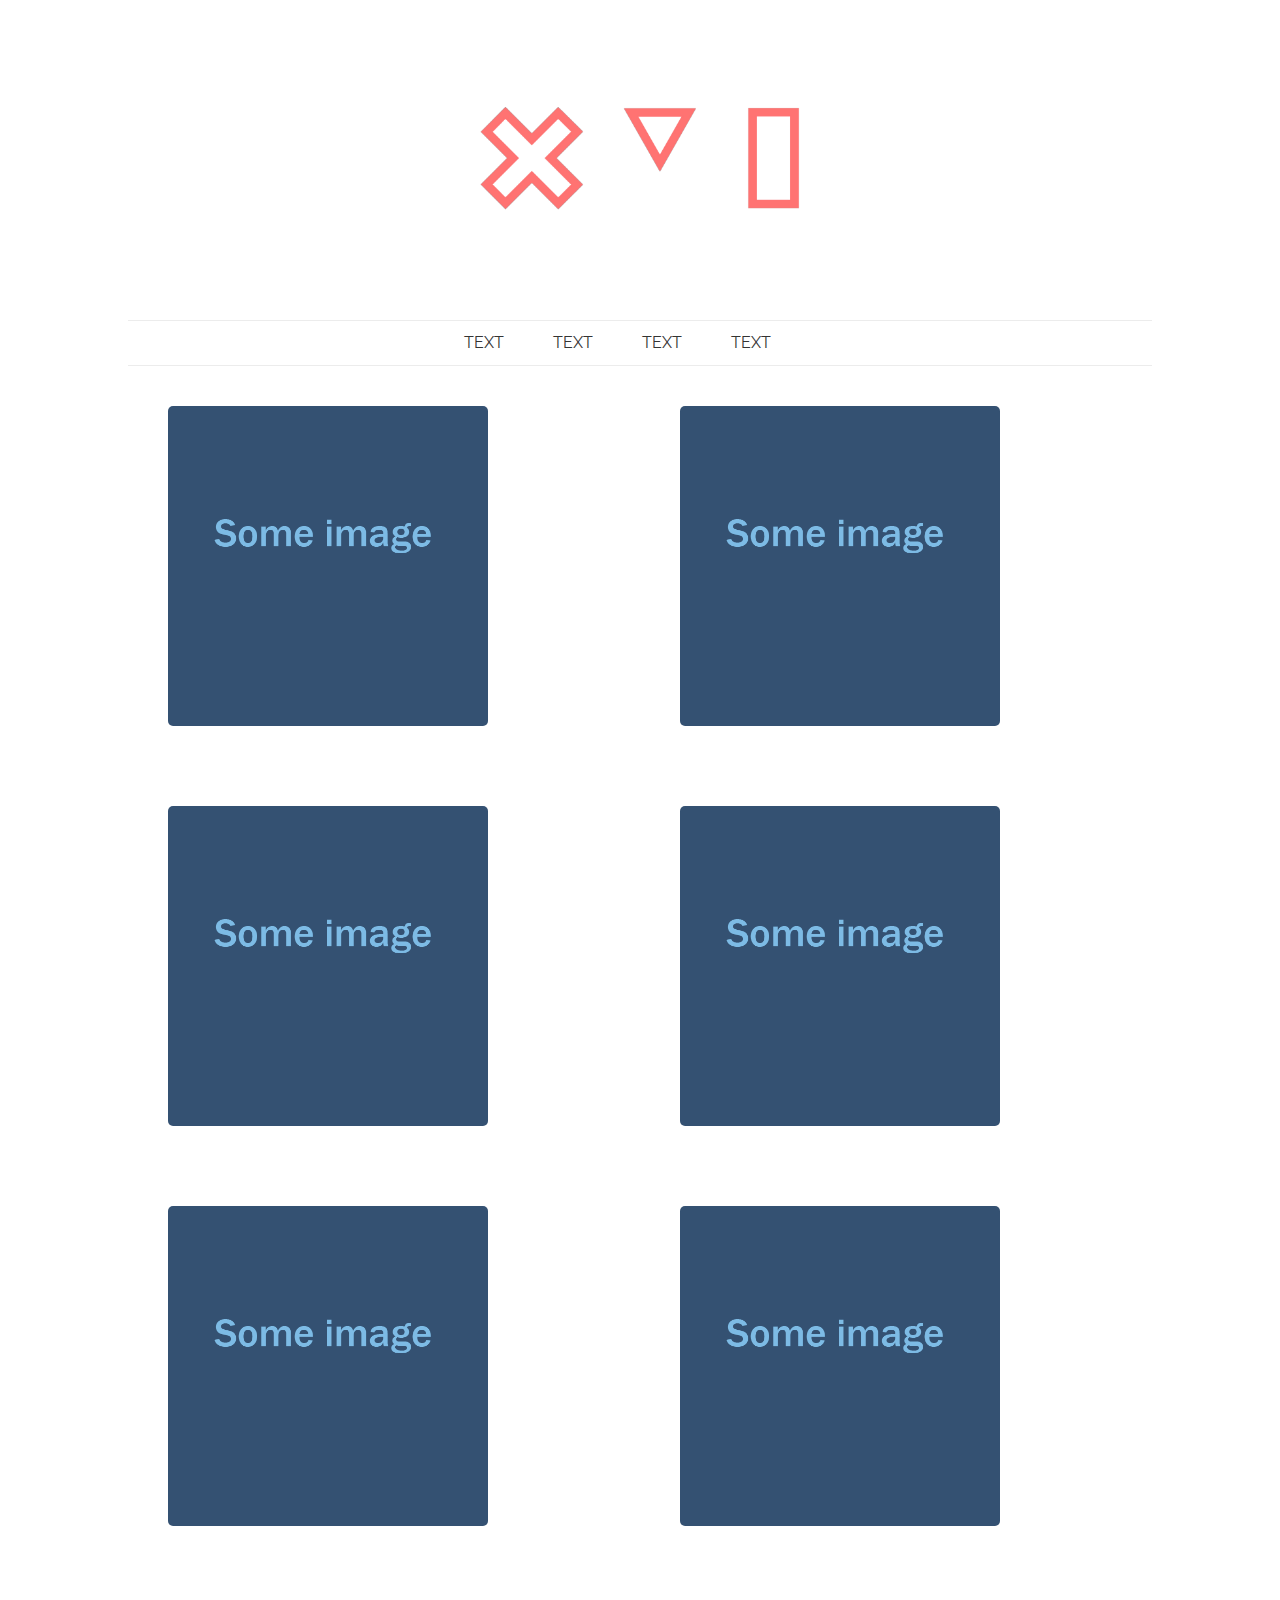
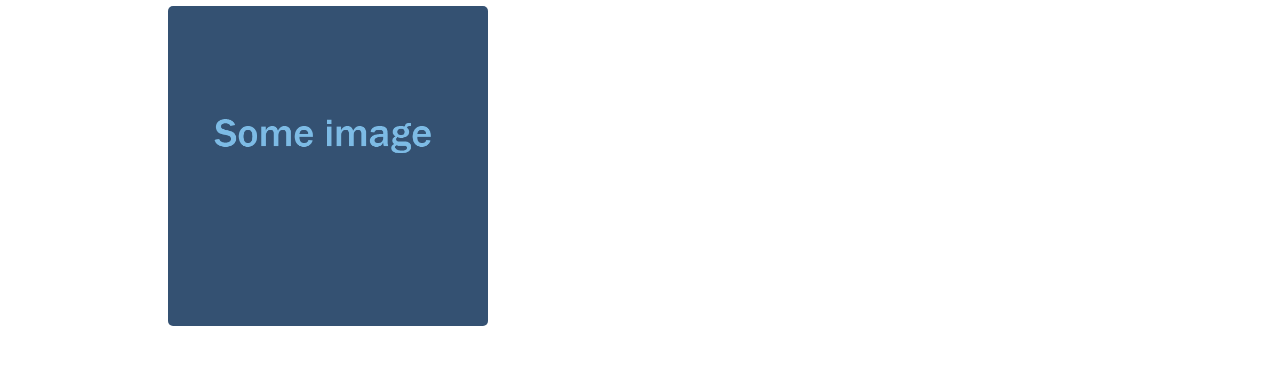
==== index.html @ 388d4616 "index" ====
<!DOCTYPE html>
<html lang="en">
<head>
    <meta charset="UTF-8">
    <meta name="viewport" content="width=device-width, initial-scale=1.0">
    <meta http-equiv="X-UA-Compatible" content="ie=edge">
    <title>TYI-2019</title>
    <link rel="stylesheet" href="./temp/css/bootstrap.min.css">
    <link rel="stylesheet" href="./temp/css/style.css">
</head>
<body>
    <img id="logo" src="./images/logo.png">

    <header>
        <a href="#">TEXT</a>
        <a href="#">TEXT</a>
        <a href="#">TEXT</a>
        <a href="#">TEXT</a>
    </header>

    <div id="content">
        <img class="nav" src="./images/nav-example.png" alt="">

        <img class="nav" src="./images/nav-example.png" alt="">

        <img class="nav" src="./images/nav-example.png" alt="">

        <img class="nav" src="./images/nav-example.png" alt="">

        <img class="nav" src="./images/nav-example.png" alt="">

        <img class="nav" src="./images/nav-example.png" alt="">

        <img class="nav" src="./images/nav-example.png" alt="">
    </div>

</body>
</html>
---- temp/css/style.css ----
@import url('https://fonts.googleapis.com/css?family=Raleway:400,700&display=swap');

body {
    margin: 0;
    padding: 0;
    font-family: 'Raleway', sans-serif;
    font-size: 1rem;
}

#logo {
    display: block;
    width: 25%;
    margin-left: auto;
    margin-right: auto;
}

header {
    padding-top: 10px;
    padding-bottom: 10px;
    width: 80%;
    margin-left: auto;
    margin-right: auto;
    text-align: center;
    border-top: 1px solid rgb(236, 236, 236);
    border-bottom: 1px solid rgb(236, 236, 236);
}

header > a {
    text-decoration: none;
    text-decoration-color: #343434;
    color: #343434;
    text-decoration-style: 'Relaway';
    padding-right: 45px;
}

header > a:hover {
    color: rgb(200, 200, 200);
}

#content {
    display: grid;
    grid-template-rows: 1fr 1fr;
    grid-template-columns: 1fr 1fr;
    margin-left: 10%;
    margin-right: 10%;

    background-color: inherit;
}

.nav:not(:hover) {
    transition: 0.5s;
    width: 400px;
    /*border-radius: 15px;*/
    /*height: 500px;*/
    /*margin: 40px;*/
    padding: 40px;
    border-radius: 45px;
}

.nav:hover {
    width: 400px;
    transition: 0.5s;
    /*border: 10px solid rgb(136, 136, 136);*/
    cursor: pointer;
    border-radius: 45px;
}
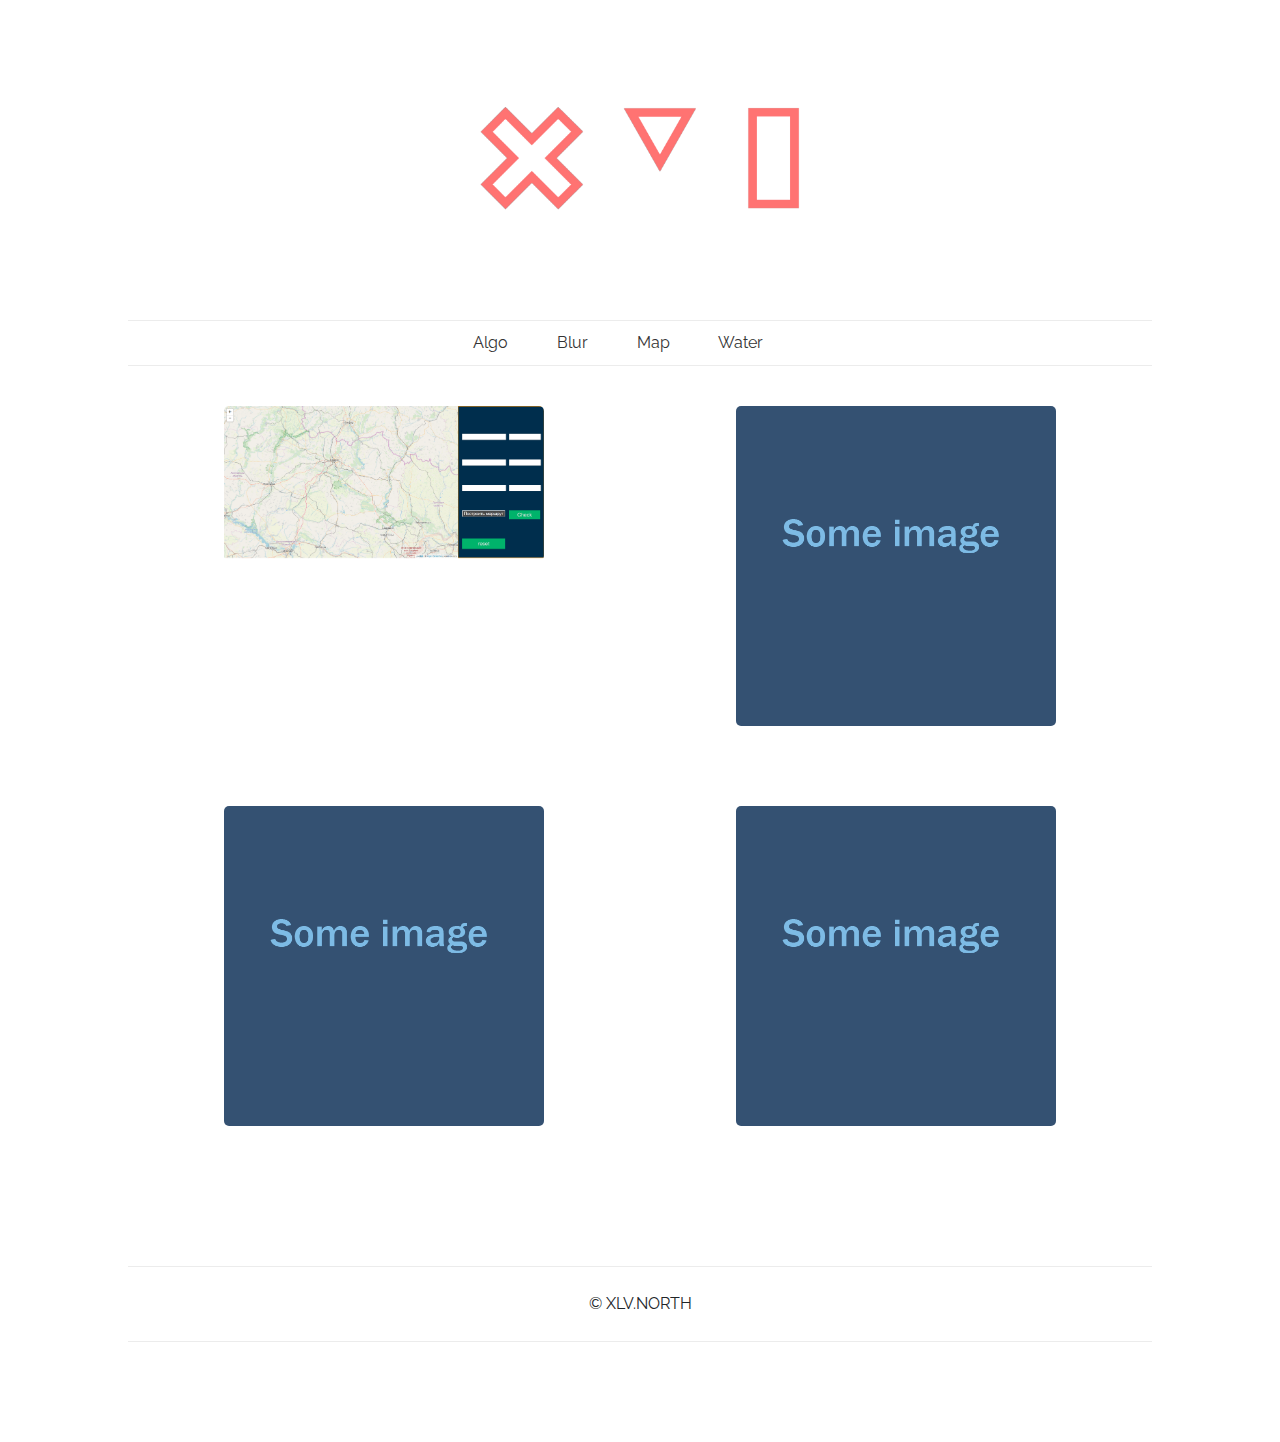
==== commit 9dcfeb73: "Lots" ====
--- a/index.html
+++ b/index.html
@@ -12,26 +12,33 @@
     <img id="logo" src="./images/logo.png">
 
     <header>
-        <a href="#">TEXT</a>
-        <a href="#">TEXT</a>
-        <a href="#">TEXT</a>
-        <a href="#">TEXT</a>
+        <a href="./temp/htmls/index1.html"><span>Algo</span></a>
+        <a href="./temp/htmls/index2.html"><span>Blur</span></a>
+        <a href="./temp/htmls/index3.html"><span>Map</span></a>
+        <a href="./temp/htmls/index4.html"><span>Water</span></a>
+        <!-- <a href="#"><span>TEXT</span></a> -->
+        <!-- <a href="#"><span>TEXT</span></a> -->
+        <!-- <a href="#"><span>TEXT</span></a> -->
     </header>
 
     <div id="content">
-        <img class="nav" src="./images/nav-example.png" alt="">
+        <img class="nav" src="./images/maps.png" alt="" onclick="window.location = './temp/htmls/index1.html'">
 
-        <img class="nav" src="./images/nav-example.png" alt="">
+        <img class="nav" src="./images/nav-example.png" alt="" onclick="window.location = './temp/htmls/index2.html'">
 
-        <img class="nav" src="./images/nav-example.png" alt="">
+        <img class="nav" src="./images/nav-example.png" alt="" onclick="window.location = './temp/htmls/index3.html'">
 
-        <img class="nav" src="./images/nav-example.png" alt="">
+        <img class="nav" src="./images/nav-example.png" alt="" onclick="window.location = './temp/htmls/index4.html'">
 
-        <img class="nav" src="./images/nav-example.png" alt="">
+        <!-- <img class="nav" src="./images/nav-example.png" alt=""> -->
 
-        <img class="nav" src="./images/nav-example.png" alt="">
+        <!-- <img class="nav" src="./images/nav-example.png" alt=""> -->
 
-        <img class="nav" src="./images/nav-example.png" alt="">
+        <!-- <img class="nav" src="./images/nav-example.png" alt=""> -->
+    </div>
+
+    <div id="bottom">
+        © XLV.NORTH
     </div>
 
 </body>
--- a/temp/css/style.css
+++ b/temp/css/style.css
@@ -1,10 +1,12 @@
 @import url('https://fonts.googleapis.com/css?family=Raleway:400,700&display=swap');
 
-body {
+html, body {
     margin: 0;
     padding: 0;
     font-family: 'Raleway', sans-serif;
     font-size: 1rem;
+
+    /*background-image: url("../../images/background.png");*/
 }
 
 #logo {
@@ -12,6 +14,8 @@
     width: 25%;
     margin-left: auto;
     margin-right: auto;
+
+    cursor: pointer;
 }
 
 header {
@@ -25,16 +29,29 @@
     border-bottom: 1px solid rgb(236, 236, 236);
 }
 
-header > a {
+a {
+    margin-right: 45px;
+}
+
+a:hover {
     text-decoration: none;
     text-decoration-color: #343434;
+}
+
+header > a > span:not(:hover) {
+    transition: 0.2s;
+
     color: #343434;
     text-decoration-style: 'Relaway';
-    padding-right: 45px;
+
 }
 
-header > a:hover {
+header > a > span:hover {
+    transition: 0.2s;
+
     color: rgb(200, 200, 200);
+    text-decoration-style: 'Relaway';
+
 }
 
 #content {
@@ -45,11 +62,18 @@
     margin-right: 10%;
 
     background-color: inherit;
+    background-image: inherit;
+}
+
+.nav {
+    width: 400px;
+    margin-left: auto;
+    margin-right: auto;
 }
 
 .nav:not(:hover) {
     transition: 0.5s;
-    width: 400px;
+
     /*border-radius: 15px;*/
     /*height: 500px;*/
     /*margin: 40px;*/
@@ -58,9 +82,30 @@
 }
 
 .nav:hover {
-    width: 400px;
+
     transition: 0.5s;
     /*border: 10px solid rgb(136, 136, 136);*/
     cursor: pointer;
     border-radius: 45px;
 }
+
+
+#bottom {
+    margin-top: 100px;
+    margin-bottom: 100px;
+    margin-left: 10%;
+    margin-right: 10%;
+
+    padding-top: 25px;
+    padding-bottom: 25px;
+
+    /*width: 100%;*/
+    /*height: 20px;*/
+    /*background-color: rgb(241, 241, 241);*/
+    border-top: 1px solid rgb(236, 236, 236);
+    border-bottom: 1px solid rgb(236, 236, 236);
+
+    text-align: center;
+    font-family: 'Raleway', sans-serif;
+    font-size: 1rem;
+}
